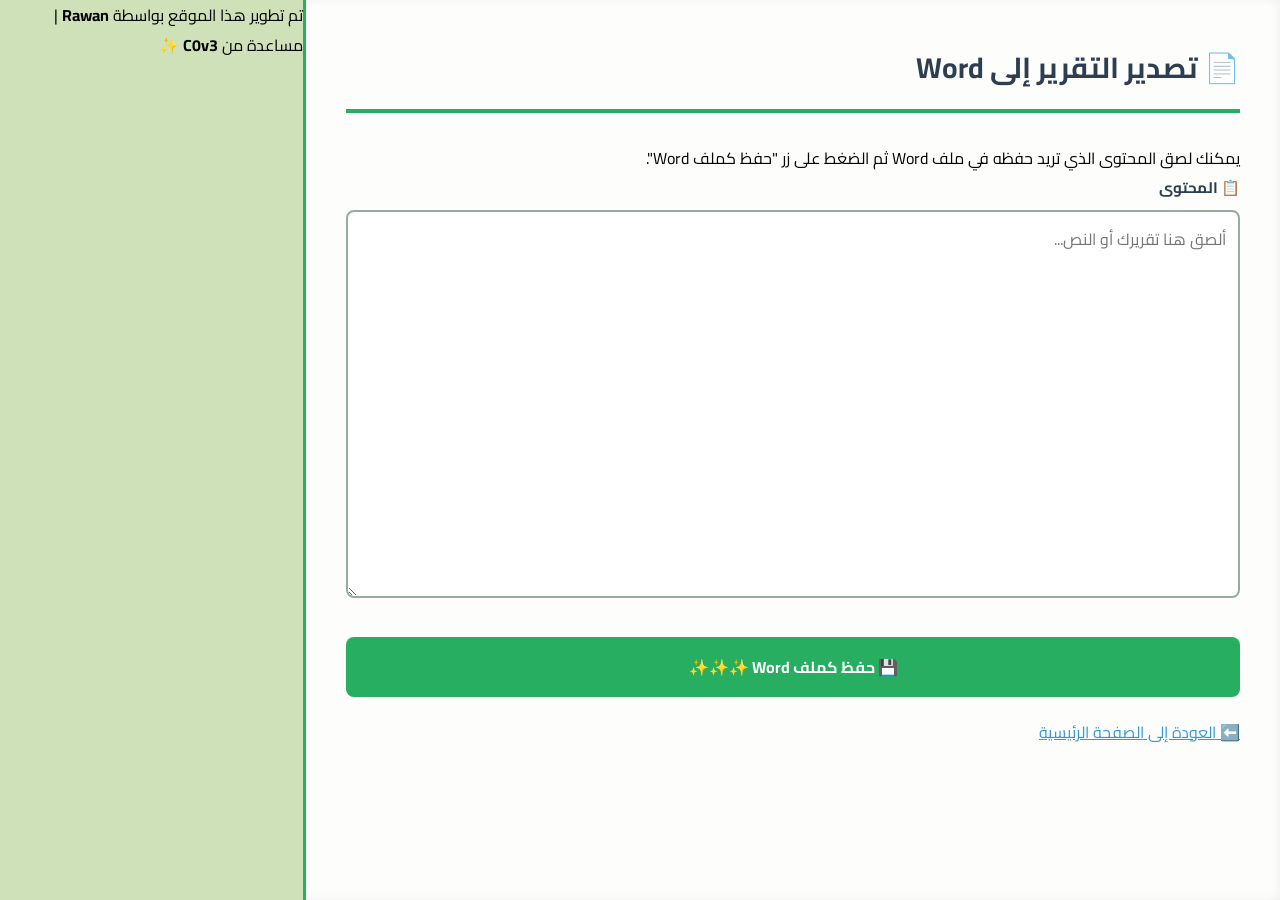
==== word.html @ 5f98c324 "Create word.html" ====
<!DOCTYPE html>
<html lang="ar" dir="rtl">
<head>
    <meta charset="UTF-8">
    <meta name="viewport" content="width=device-width, initial-scale=1.0">
    <title>NutriScholar | تصدير إلى Word</title>

    <!-- Google Fonts -->
    <link href="https://fonts.googleapis.com/css2?family=Cairo:wght@300;400;700&display=swap" rel="stylesheet">

    <!-- External CSS -->
    <link rel="stylesheet" href="styles.css">
</head>
<body>

<div class="container">
    <div class="portal patient-portal">
        <h2>📄 تصدير التقرير إلى Word</h2>
        <p>يمكنك لصق المحتوى الذي تريد حفظه في ملف Word ثم الضغط على زر "حفظ كملف Word".</p>

        <div class="form-group">
            <label>📋 المحتوى</label>
            <textarea id="wordContent" placeholder="ألصق هنا تقريرك أو النص..." rows="12"></textarea>
        </div>

        <button class="sparkle-btn" onclick="saveAsWord()">
            💾 حفظ كملف Word
            <span class="stars" aria-hidden="true">✨✨✨</span>
        </button>

        <p style="margin-top: 20px;">
            <a href="index.html" style="color: var(--accent); text-decoration: underline;">⬅️ العودة إلى الصفحة الرئيسية</a>
        </p>

        <div id="notice" class="alert-box" style="display:none; margin-top: 15px;"></div>
    </div>
</div>

<script>
    // Load any previously stored report from the main page
    document.addEventListener('DOMContentLoaded', () => {
        const stored = localStorage.getItem('nutriScholarReportHtml');
        if (stored) {
            document.getElementById('wordContent').value = stored;
            // Clear it so we don't keep stale data
            localStorage.removeItem('nutriScholarReportHtml');
        }
    });

    function saveAsWord() {
        const content = document.getElementById('wordContent').value.trim();
        const notice = document.getElementById('notice');

        if (!content) {
            notice.innerText = 'الرجاء إدخال المحتوى أولاً ثم حاول حفظ Word.';
            notice.className = 'alert-box danger';
            notice.style.display = 'block';
            return;
        }

        // Wrap in a minimal HTML document so Word will open it properly
        const header = '<!DOCTYPE html><html lang="ar" dir="rtl"><head><meta charset="UTF-8"><title>NutriScholar Report</title></head><body>';
        const footer = '</body></html>';
        const fullHtml = header + content + footer;

        const blob = new Blob([fullHtml], { type: 'application/msword;charset=utf-8' });
        const fileName = `NutriScholar_Report_${new Date().toISOString().split('T')[0]}.doc`;

        const link = document.createElement('a');
        link.href = URL.createObjectURL(blob);
        link.download = fileName;
        document.body.appendChild(link);
        link.click();
        document.body.removeChild(link);
        URL.revokeObjectURL(link.href);

        notice.innerText = '✅ تم إنشاء ملف Word ويمكنك العثور عليه في التنزيلات.';
        notice.className = 'alert-box success';
        notice.style.display = 'block';
    }
</script>

<footer class="site-footer">
    <p>تم تطوير هذا الموقع بواسطة  <strong>Rawan</strong> | مساعدة من <strong>C0v3</strong> ✨</p>
</footer>

</body>
</html>
---- styles.css ----
/* NutriScholar - Nutrition Management System */
/* CSS Stylesheet */

:root {
    --primary: #2c3e50;
    --secondary: #27ae60;
    --accent: #3498db;
    --danger: #e74c3c;
    --warning: #e67e22;
    --success: #27ae60;
    --bg-color: #cfe1b9;
    --input-bg: #ffffff;
    --border-color: #99aaa0;
    --light-bg: #f9f9f9;
}

* {
    margin: 0;
    padding: 0;
    box-sizing: border-box;
}

html, body {
    height: 100%;
    width: 100%;
}

body {
    font-family: 'Cairo', sans-serif;
    background-color: var(--bg-color);
    display: flex;
    min-height: 100vh;
    direction: rtl;
}

.container {
    display: flex;
    width: 100%;
    gap: 0;
}

.portal {
    flex: 1;
    padding: 40px;
    transition: all 0.3s ease;
    background-color: rgba(255, 255, 255, 0.9);
}

.patient-portal {
    border-left: 3px solid var(--secondary);
    background-color: rgba(255, 255, 255, 0.95);
    box-shadow: inset -2px 0 10px rgba(0, 0, 0, 0.05);
}

.specialist-portal {
    border-left: 3px solid var(--accent);
    background-color: rgba(255, 255, 255, 0.95);
}

h2 {
    color: var(--primary);
    border-bottom: 4px solid var(--secondary);
    padding-bottom: 15px;
    margin-bottom: 30px;
    font-size: 1.8em;
    font-weight: 700;
}

h3 {
    color: var(--primary);
    border-bottom: 3px solid var(--accent);
    padding-bottom: 12px;
    margin-bottom: 20px;
    font-size: 1.3em;
}

h4 {
    color: var(--primary);
    margin-top: 20px;
    margin-bottom: 15px;
}

.form-group {
    margin-bottom: 20px;
    animation: slideIn 0.3s ease;
}

@keyframes slideIn {
    from {
        opacity: 0;
        transform: translateY(-10px);
    }
    to {
        opacity: 1;
        transform: translateY(0);
    }
}

label {
    display: block;
    margin-bottom: 8px;
    font-weight: bold;
    color: var(--primary);
    font-size: 0.95em;
}

input, select, textarea {
    width: 100%;
    padding: 12px;
    border: 2px solid var(--border-color);
    border-radius: 8px;
    font-size: 16px;
    background-color: var(--input-bg);
    font-family: 'Cairo', sans-serif;
    color: var(--primary);
    transition: all 0.3s ease;
}

input:focus, select:focus, textarea:focus {
    outline: none;
    border-color: var(--accent);
    box-shadow: 0 0 8px rgba(52, 152, 219, 0.2);
    background-color: #f8fbff;
}

textarea {
    resize: vertical;
    min-height: 80px;
}

/* Button Styles */
button {
    background-color: var(--secondary);
    color: white;
    padding: 15px 20px;
    border: none;
    border-radius: 8px;
    cursor: pointer;
    font-size: 16px;
    font-weight: bold;
    width: 100%;
    margin-top: 10px;
    transition: all 0.3s ease;
    font-family: 'Cairo', sans-serif;
}

button:hover {
    background-color: #229954;
    transform: translateY(-2px);
    box-shadow: 0 4px 12px rgba(39, 174, 96, 0.3);
}

button:active {
    transform: translateY(0);
}

button:disabled {
    opacity: 0.6;
    cursor: not-allowed;
}

.btn-pdf {
    background-color: var(--warning);
    margin-top: 15px;
}

.btn-pdf:hover {
    background-color: #d35400;
}

/* Alert and Result Boxes */
.result-box, .alert-box {
    padding: 15px;
    border-radius: 8px;
    margin-top: 10px;
    display: none;
    font-weight: 500;
    animation: fadeIn 0.3s ease;
}

@keyframes fadeIn {
    from {
        opacity: 0;
    }
    to {
        opacity: 1;
    }
}

.alert-box.success {
    background-color: #e8f5e9;
    color: #2e7d32;
    border-left: 4px solid var(--success);
}

.alert-box.warning {
    background-color: #fff3e0;
    color: #e65100;
    border-left: 4px solid var(--warning);
}

.alert-box.danger {
    background-color: #ffebee;
    color: #c62828;
    border-left: 4px solid var(--danger);
}

/* Diet Plan Result */
.diet-plan {
    margin-top: 30px;
    padding: 30px;
    background: white;
    border-radius: 12px;
    box-shadow: 0 8px 24px rgba(0, 0, 0, 0.12);
    display: none;
    animation: slideUp 0.5s ease;
}

@keyframes slideUp {
    from {
        opacity: 0;
        transform: translateY(20px);
    }
    to {
        opacity: 1;
        transform: translateY(0);
    }
}

.nutrient-badge {
    background: linear-gradient(135deg, #f1f2f6 0%, #e9ecef 100%);
    border-right: 5px solid var(--accent);
    padding: 15px;
    margin: 10px 0;
    font-size: 15px;
    font-weight: 600;
    color: var(--primary);
    border-radius: 6px;
    display: flex;
    justify-content: space-between;
    align-items: center;
}

#patientInfoSummary {
    background: linear-gradient(135deg, #e8f5e9 0%, #f1f8e9 100%);
    color: #1b5e20;
    padding: 15px;
    border-radius: 8px;
    margin-bottom: 20px;
    border-left: 4px solid var(--success);
    font-size: 0.95em;
}

/* Food Lists */
.food-list {
    display: grid;
    grid-template-columns: 1fr 1fr;
    gap: 20px;
    margin-top: 20px;
    margin-bottom: 20px;
}

.allowed, .restricted {
    padding: 15px;
    border-radius: 8px;
    font-size: 0.95em;
    line-height: 1.6;
}

.allowed {
    color: #2e7d32;
    background: linear-gradient(135deg, #e8f5e9 0%, #f1f8e9 100%);
    border-left: 4px solid var(--success);
}

.restricted {
    color: #c62828;
    background: linear-gradient(135deg, #ffebee 0%, #ffcdd2 100%);
    border-left: 4px solid var(--danger);
}

.allowed b, .restricted b {
    display: block;
    margin-bottom: 10px;
    font-size: 1.1em;
}

#aiMeals {
    background: var(--light-bg);
    padding: 15px;
    border-radius: 8px;
    line-height: 1.8;
    color: var(--primary);
}

/* Flex Row for Multiple Inputs */
.flex-row {
    display: flex;
    gap: 10px;
}

.flex-row .form-group {
    flex: 1;
    margin-bottom: 20px;
}

/* Horizontal Rule */
hr {
    border: none;
    border-top: 2px solid #ecf0f1;
    margin: 20px 0;
}

/* Error Message */
.error-message {
    color: var(--danger);
    font-size: 0.9em;
    margin-top: 5px;
    display: none;
}

.error-message.show {
    display: block;
}

/* Loading Spinner */
.spinner {
    display: inline-block;
    width: 16px;
    height: 16px;
    border: 3px solid rgba(52, 152, 219, 0.3);
    border-top-color: var(--accent);
    border-radius: 50%;
    animation: spin 0.8s linear infinite;
}

@keyframes spin {
    to {
        transform: rotate(360deg);
    }
}

/* Responsive Design */
@media (max-width: 768px) {
    .container {
        flex-direction: column;
    }

    .portal {
        padding: 20px;
        border-left: none;
        border-bottom: 3px solid var(--secondary);
    }

    .patient-portal {
        border-left: none;
        border-bottom: 3px solid var(--secondary);
    }

    .specialist-portal {
        border-left: none;
        border-bottom: 3px solid var(--accent);
    }

    h2 {
        font-size: 1.5em;
    }

    .food-list {
        grid-template-columns: 1fr;
        gap: 15px;
    }

    .flex-row {
        flex-direction: column;
        gap: 0;
    }

    .flex-row .form-group {
        margin-bottom: 20px;
    }

    button {
        padding: 12px 16px;
        font-size: 14px;
    }

    .diet-plan {
        padding: 15px;
    }
}

@media (max-width: 480px) {
    body {
        font-size: 14px;
    }

    .portal {
        padding: 15px;
    }

    h2 {
        font-size: 1.3em;
        padding-bottom: 10px;
        margin-bottom: 20px;
    }

    h3 {
        font-size: 1.1em;
    }

    input, select, textarea {
        padding: 10px;
        font-size: 14px;
    }

    button {
        padding: 10px;
        font-size: 13px;
    }
}

/* Print Styles for PDF */
@media print {
    body {
        background: white;
        margin: 0;
        padding: 0;
    }

    .container {
        flex-direction: column;
    }

    .portal {
        padding: 0;
        border: none;
        page-break-inside: avoid;
    }

    .diet-plan {
        box-shadow: none;
        border: 1px solid #ddd;
    }

    button {
        display: none;
    }
}
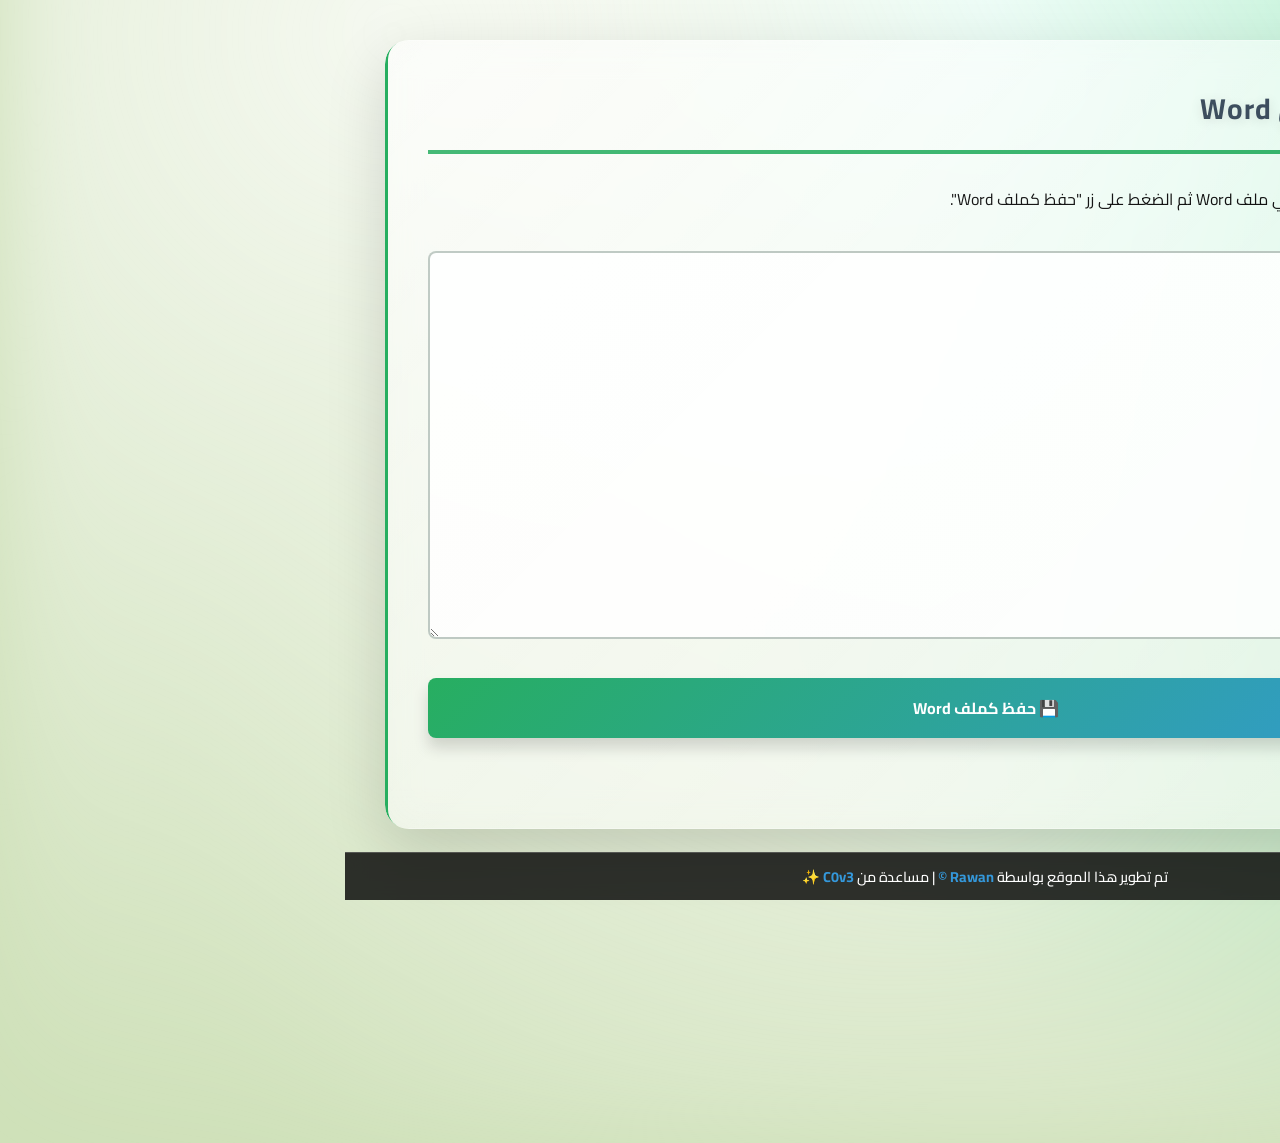
==== commit e43b1676: "Update word.html" ====
--- a/word.html
+++ b/word.html
@@ -81,7 +81,7 @@
 </script>
 
 <footer class="site-footer">
-    <p>تم تطوير هذا الموقع بواسطة  <strong>Rawan</strong> | مساعدة من <strong>C0v3</strong> ✨</p>
+    <p>تم تطوير هذا الموقع بواسطة  <strong>Rawan ©</strong> | مساعدة من <strong>C0v3</strong> ✨</p>
 </footer>
 
 </body>
--- a/styles.css
+++ b/styles.css
@@ -9,9 +9,9 @@
     --warning: #e67e22;
     --success: #27ae60;
     --bg-color: #cfe1b9;
-    --input-bg: #ffffff;
-    --border-color: #99aaa0;
-    --light-bg: #f9f9f9;
+    --input-bg: rgba(255, 255, 255, 0.85);
+    --border-color: rgba(153, 170, 160, 0.7);
+    --light-bg: rgba(249, 249, 249, 0.8);
 }
 
 * {
@@ -27,34 +27,88 @@
 
 body {
     font-family: 'Cairo', sans-serif;
+    background: radial-gradient(circle at top, rgba(255,255,255,0.85), var(--bg-color) 60%);
     background-color: var(--bg-color);
-    display: flex;
+    background-attachment: fixed;
     min-height: 100vh;
+    padding: 40px 20px;
     direction: rtl;
+    position: relative;
+    overflow-y: auto;
+}
+
+body::before {
+    content: '';
+    position: absolute;
+    top: -20%;
+    left: -20%;
+    width: 140%;
+    height: 140%;
+    background: radial-gradient(circle at 20% 20%, rgba(255, 255, 255, 0.8), transparent 60%),
+                radial-gradient(circle at 80% 30%, rgba(84, 255, 216, 0.35), transparent 55%),
+                radial-gradient(circle at 50% 75%, rgba(255, 255, 255, 0.4), transparent 55%);
+    filter: blur(40px);
+    transform: scale(1.1);
+    pointer-events: none;
+    animation: drift 20s linear infinite;
+    z-index: 0;
+}
+
+@keyframes drift {
+    0%   { transform: translate(0, 0) scale(1.1); }
+    50%  { transform: translate(8%, 4%) scale(1.12); }
+    100% { transform: translate(0, 0) scale(1.1); }
 }
 
 .container {
     display: flex;
     width: 100%;
-    gap: 0;
+    max-width: 1200px;
+    gap: 20px;
+    border-radius: 24px;
+    background: rgba(255, 255, 255, 0.15);
+    box-shadow: 0 20px 60px rgba(0, 0, 0, 0.15);
+    backdrop-filter: blur(16px);
+    overflow: hidden;
+    position: relative;
+    z-index: 1;
+    margin: 0 auto;
 }
 
 .portal {
     flex: 1;
     padding: 40px;
-    transition: all 0.3s ease;
-    background-color: rgba(255, 255, 255, 0.9);
+    transition: transform 0.25s ease, box-shadow 0.25s ease, border 0.25s ease;
+    background: rgba(255, 255, 255, 0.35);
+    border: 1px solid rgba(255, 255, 255, 0.35);
+    border-radius: 20px;
+    box-shadow: 0 10px 30px rgba(0, 0, 0, 0.08);
+    backdrop-filter: blur(18px);
+    position: relative;
+    overflow: hidden;
+}
+
+.portal::before {
+    content: '';
+    position: absolute;
+    inset: 0;
+    background: linear-gradient(135deg, rgba(255,255,255,0.25), rgba(255,255,255,0));
+    opacity: 0.6;
+    pointer-events: none;
+}
+
+.portal:hover {
+    transform: translateY(-6px);
+    box-shadow: 0 18px 40px rgba(0, 0, 0, 0.18);
+    border-color: rgba(255, 255, 255, 0.55);
 }
 
 .patient-portal {
     border-left: 3px solid var(--secondary);
-    background-color: rgba(255, 255, 255, 0.95);
-    box-shadow: inset -2px 0 10px rgba(0, 0, 0, 0.05);
 }
 
 .specialist-portal {
     border-left: 3px solid var(--accent);
-    background-color: rgba(255, 255, 255, 0.95);
 }
 
 h2 {
@@ -64,6 +118,55 @@
     margin-bottom: 30px;
     font-size: 1.8em;
     font-weight: 700;
+    text-shadow: 0 2px 12px rgba(0, 0, 0, 0.12);
+    letter-spacing: 0.03em;
+}
+
+button {
+    background: linear-gradient(135deg, var(--secondary), var(--accent));
+    border: 1px solid rgba(255, 255, 255, 0.55);
+    box-shadow: 0 10px 15px rgba(0, 0, 0, 0.15);
+    backdrop-filter: blur(6px);
+    color: white;
+    padding: 15px 20px;
+    border-radius: 12px;
+    cursor: pointer;
+    font-size: 16px;
+    font-weight: 700;
+    width: 100%;
+    margin-top: 10px;
+    transition: transform 0.25s ease, box-shadow 0.25s ease, background 0.25s ease;
+    font-family: 'Cairo', sans-serif;
+}
+
+button:hover {
+    transform: translateY(-3px);
+    box-shadow: 0 14px 26px rgba(0, 0, 0, 0.25);
+}
+
+button:active {
+    transform: translateY(0);
+}
+
+button:disabled {
+    opacity: 0.6;
+    cursor: not-allowed;
+}
+
+.btn-pdf {
+    background: linear-gradient(135deg, var(--warning), #ffb347);
+}
+
+.btn-pdf:hover {
+    background: linear-gradient(135deg, #ffb347, var(--warning));
+}
+
+.btn-word {
+    background: linear-gradient(135deg, #6c5ce7, #4b3bd1);
+}
+
+.btn-word:hover {
+    background: linear-gradient(135deg, #4b3bd1, #6c5ce7);
 }
 
 h3 {
@@ -168,15 +271,21 @@
     background-color: #d35400;
 }
 
-/* Alert and Result Boxes */
-.result-box, .alert-box {
-    padding: 15px;
-    border-radius: 8px;
-    margin-top: 10px;
-    display: none;
-    font-weight: 500;
-    animation: fadeIn 0.3s ease;
-}
+    .btn-word {
+        background: linear-gradient(135deg, #6c5ce7, #4b3bd1);
+    }
+
+    .btn-word:hover {
+        background: linear-gradient(135deg, #4b3bd1, #6c5ce7);
+    }
+
+    .btn-save {
+        background: linear-gradient(135deg, #2ecc71, #27ae60);
+    }
+
+    .btn-save:hover {
+        background: linear-gradient(135deg, #27ae60, #2ecc71);
+    }
 
 @keyframes fadeIn {
     from {
@@ -420,6 +529,39 @@
     }
 }
 
+/* Sparkle button effect */
+.sparkle-btn {
+    position: relative;
+    overflow: hidden;
+}
+
+.sparkle-btn .stars {
+    position: absolute;
+    top: 50%;
+    left: 50%;
+    transform: translate(-50%, -50%) scale(0.9);
+    opacity: 0;
+    font-size: 1.2em;
+    pointer-events: none;
+    transition: opacity 0.2s ease, transform 0.3s ease;
+}
+
+.sparkle-btn:active .stars {
+    display: block;
+    opacity: 1;
+    transform: translate(-50%, -50%) scale(1.1);
+    filter: drop-shadow(0 0 10px #fffdef);
+}
+
+@keyframes sparkle {
+    0%, 100% { transform: translate(-50%, -50%) scale(1.05); opacity: 1; }
+    50% { transform: translate(-55%, -55%) scale(1.25); opacity: 0.7; }
+}
+
+.sparkle-btn:active .stars {
+    animation: sparkle 0.9s ease-in-out infinite;
+}
+
 /* Print Styles for PDF */
 @media print {
     body {
@@ -447,3 +589,49 @@
         display: none;
     }
 }
+
+/* Site Footer */
+.site-footer {
+    position: fixed;
+    bottom: 0;
+    left: 0;
+    right: 0;
+    background: rgba(0, 0, 0, 0.8);
+    color: white;
+    text-align: center;
+    padding: 10px;
+    font-size: 0.9em;
+    backdrop-filter: blur(10px);
+    z-index: 1000;
+    border-top: 1px solid rgba(255, 255, 255, 0.2);
+}
+
+.site-footer p {
+    margin: 0;
+    font-weight: 500;
+}
+
+.site-footer strong {
+    color: var(--accent);
+}
+
+/* Custom Scrollbar */
+::-webkit-scrollbar {
+    width: 12px;
+}
+
+::-webkit-scrollbar-track {
+    background: rgba(207, 225, 185, 0.3);
+    border-radius: 10px;
+}
+
+::-webkit-scrollbar-thumb {
+    background: linear-gradient(135deg, var(--secondary), var(--accent));
+    border-radius: 10px;
+    border: 2px solid rgba(207, 225, 185, 0.5);
+}
+
+::-webkit-scrollbar-thumb:hover {
+    background: linear-gradient(135deg, var(--accent), var(--secondary));
+    box-shadow: 0 0 6px rgba(52, 152, 219, 0.4);
+}
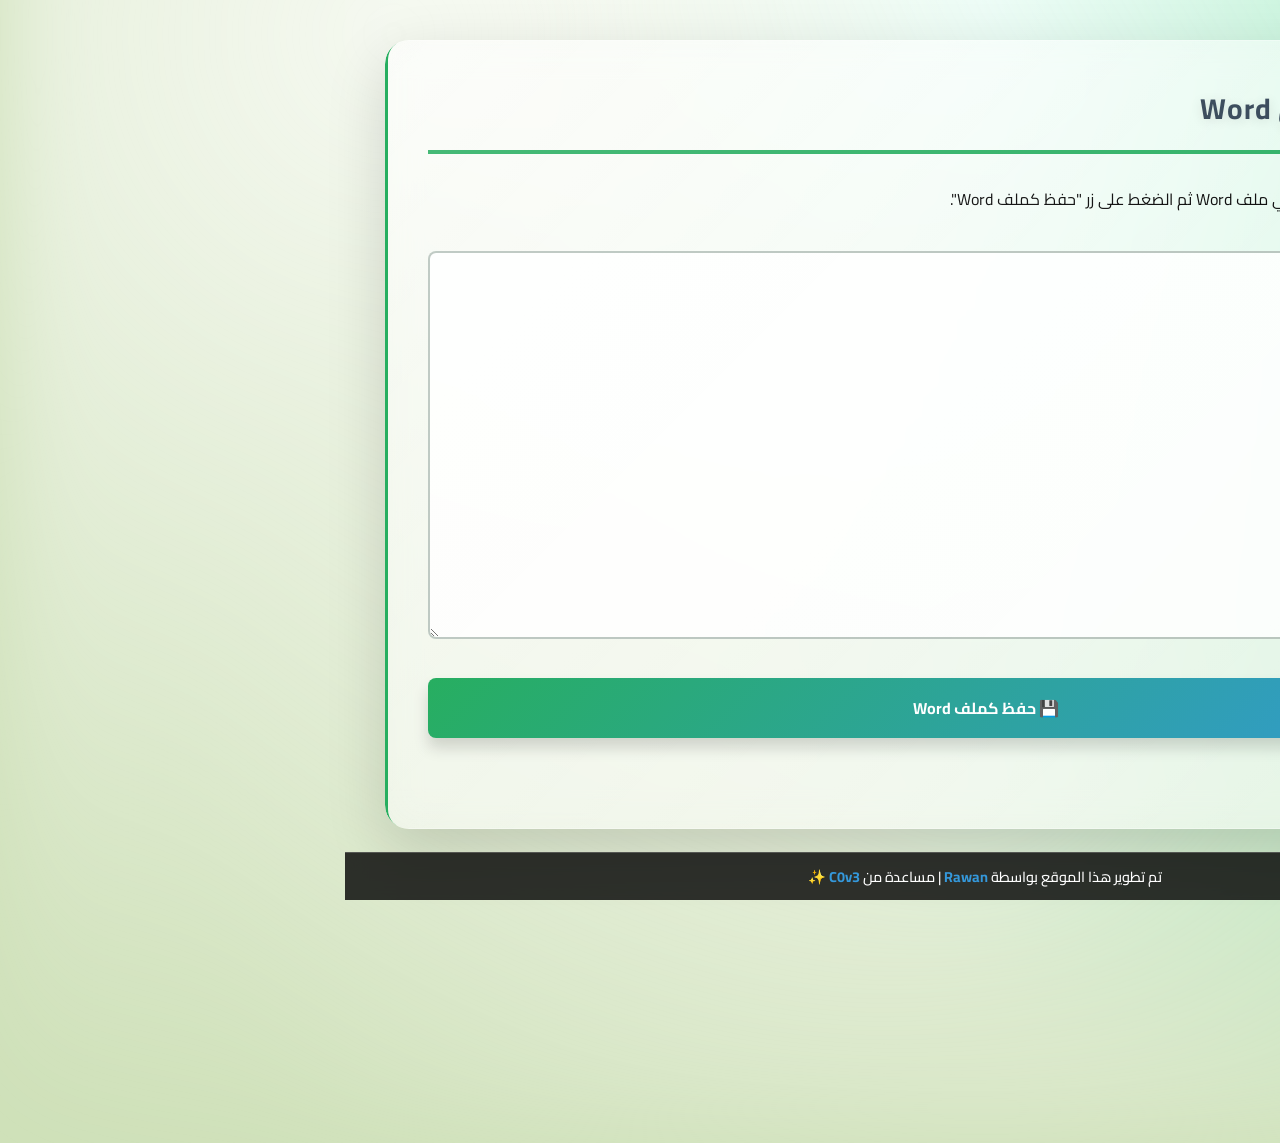
==== commit 6e94a63a: "Update word.html" ====
--- a/word.html
+++ b/word.html
@@ -81,7 +81,7 @@
 </script>
 
 <footer class="site-footer">
-    <p>تم تطوير هذا الموقع بواسطة  <strong>Rawan ©</strong> | مساعدة من <strong>C0v3</strong> ✨</p>
+    <p>تم تطوير هذا الموقع بواسطة  <strong>Rawan</strong> | مساعدة من <strong>C0v3</strong> ✨</p>
 </footer>
 
 </body>
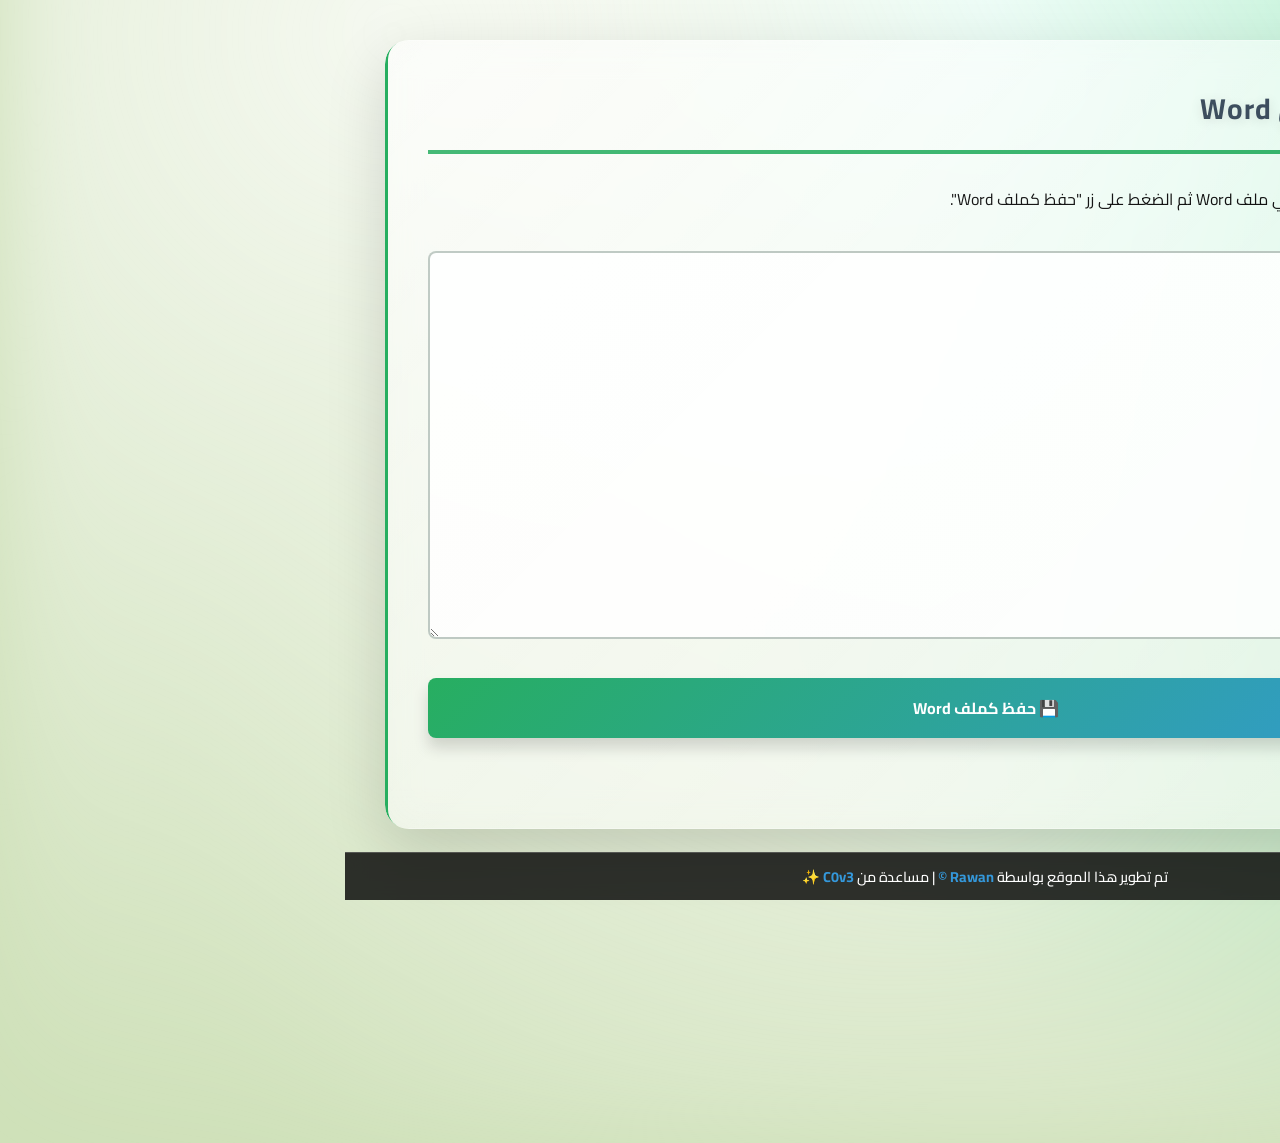
==== commit d45deca2: "Update word.html" ====
--- a/word.html
+++ b/word.html
@@ -58,8 +58,8 @@
             return;
         }
 
-        // Wrap in a minimal HTML document so Word will open it properly
-        const header = '<!DOCTYPE html><html lang="ar" dir="rtl"><head><meta charset="UTF-8"><title>NutriScholar Report</title></head><body>';
+        // Wrap in a minimal HTML document with normal font styling
+        const header = '<!DOCTYPE html><html lang="ar" dir="rtl"><head><meta charset="UTF-8"><title>NutriScholar Report</title><style>body { font-family: Arial, sans-serif; font-size: 12pt; line-height: 1.5; direction: rtl; }</style></head><body>';
         const footer = '</body></html>';
         const fullHtml = header + content + footer;
 
@@ -81,7 +81,7 @@
 </script>
 
 <footer class="site-footer">
-    <p>تم تطوير هذا الموقع بواسطة  <strong>Rawan</strong> | مساعدة من <strong>C0v3</strong> ✨</p>
+    <p>تم تطوير هذا الموقع بواسطة  <strong>Rawan ©</strong> | مساعدة من <strong>C0v3</strong> ✨</p>
 </footer>
 
 </body>
